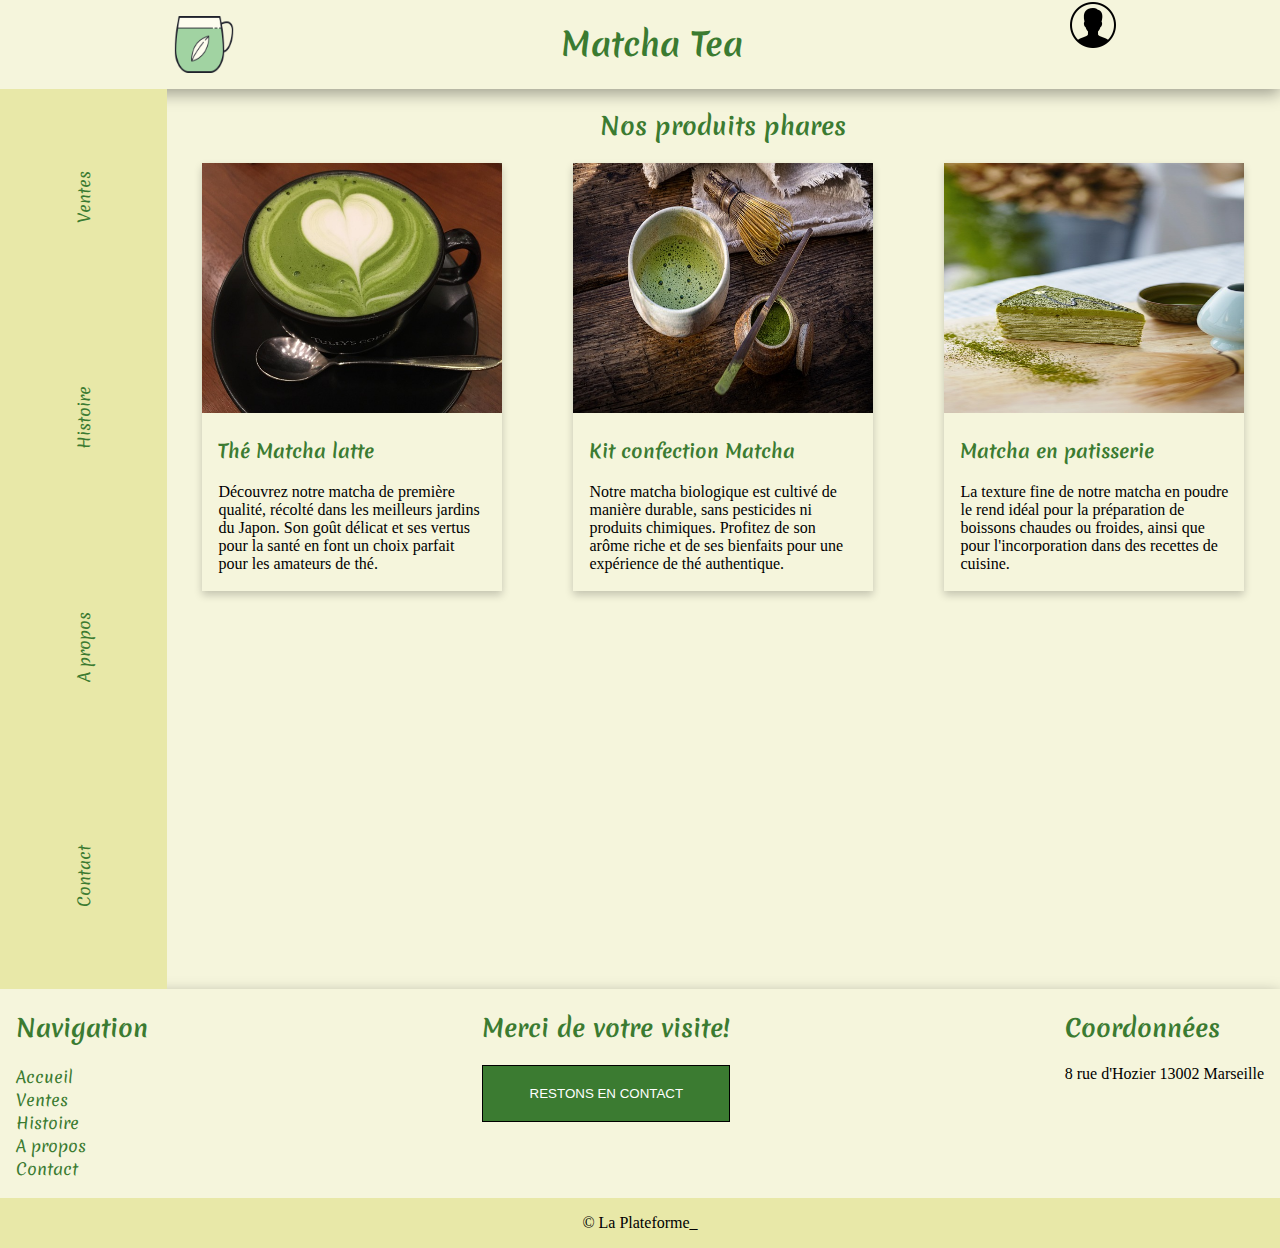
==== index.html @ 05bab0a2 "Removed img width property from html and  inserted in css" ====
<!DOCTYPE html>
<html lang="fr">
  <head>
    <meta charset="UTF-8" />
    <meta name="viewport" content="width=device-width, initial-scale=1.0" />
    <link rel="stylesheet" href="css/style.css" />
    <link rel="stylesheet" href="css/responsive.css" />
    <title>Matcha Tea - Accueil</title>
    <link rel="preconnect" href="https://fonts.googleapis.com" />
    <link rel="preconnect" href="https://fonts.gstatic.com" crossorigin />
    <link
      href="https://fonts.googleapis.com/css2?family=Merienda:wght@300..900&display=swap"
      rel="stylesheet" />
    <link
      href="https://fonts.googleapis.com/css2?family=Roboto+Serif:ital,opsz,wght@0,8..144,100..900;1,8..144,100..900&display=swap"
      rel="stylesheet" />
  </head>
  <body>
    <header>
      <img class="logo" src="images/icons8-matcha-tea-100.png" />
      <h1 class="mobile-hidden">Matcha Tea</h1>
      <img class="mobile-only" src="images/menu.png" alt="Menu">
      
        <img class="logoprof" src="images/icons8-account-50.png"
        alt="logo connexion" />


    </header>

    <div class="main-container">
      <aside id="desktop-navbar">
        <nav>
          <ul>
            <li class="mobile-hidden"><a href="#">Contact</a></li>
            <li class="mobile-hidden"><a href="#">A propos</a></li>
            <li class="mobile-hidden"><a href="#">Histoire</a></li>
            <li class="mobile-hidden"><a href="#">Ventes</a></li>
          </ul>
        </nav>
      </aside>
      <section id="products">
        <h2>Nos produits phares</h2>
        <div class="container">
          <article>
            <div class="card">
              <img src="images/matcha1.jpg">
              <div class="card-container">
                <h3>Thé Matcha latte</h3>
                <p> Découvrez notre matcha de première qualité, récolté dans les
                  meilleurs jardins du Japon. Son goût délicat et ses vertus
                  pour la
                  santé en font un choix parfait pour les amateurs de thé.</p>
              </div>
            </div>
          </article>

          <article>
            <div class="card">
              <img src="images/matcha2.jpg">
              <div class="card-container">
                <h3>Kit confection Matcha</h3>
                <p> Notre matcha biologique est cultivé de manière durable, sans
                  pesticides ni produits chimiques. Profitez de son arôme riche
                  et
                  de ses bienfaits pour une expérience de thé authentique.</p>
              </div>
            </div>
          </article>

          <article>
            <div class="card">
              <img src="images/matcha3.jpg" style="width:100%">
              <div class="card-container">
                <h3>Matcha en patisserie</h3>
                <p> La texture fine de notre matcha en poudre le rend idéal pour
                  la
                  préparation de boissons chaudes ou froides, ainsi que pour
                  l'incorporation dans des recettes de cuisine.</p>
              </div>
            </div>
          </article>
        </div>
      </section>
    </div>

    <footer>
      <nav>
        <h2>Navigation</h2>
        <ul>
          <li><a href="#">Accueil</a></li>
          <li><a href="#">Ventes</a></li>
          <li><a href="#">Histoire</a></li>
          <li><a href="#">A propos</a></li>
          <li><a href="#">Contact</a></li>
        </ul>
      </nav>

      <div class="footer-button">
        <h2>Merci de votre visite!</h2>
        <button>Restons en contact</button>

      </div>
      <div class="footer-contact-details">
        <h2>Coordonnées</h2>
        <p>8 rue d'Hozier 13002 Marseille</p>
      </div>
      <div class="footer-copyright">
        <p>© La Plateforme_</p>
      </div>
    </footer>
  </body>
</html>
---- css/style.css ----
/*BODY*/
body {
  background-color: #f5f5dc;
  margin: 0;
  font-family: "Roboto";
}

a {
  text-decoration: none;
  color: #3b7b31;
  font-family: "Merienda", cursive;
}


h3,
h2,
h1 {
  color: #3b7b31;
  font-family: "Merienda", cursive;
}



/* HEADER */
header {
  background-color: #f5f5dc;
  display: flex;
  justify-content: space-around;
  box-shadow: rgba(0, 0, 0, 0.35) 0px 5px 15px;
  align-items: centergi;
}

.logo {
  width: 75px;
}
.logoprof {
  width: 50px;
  height: 50px;
}

/* NAVBAR*/
#desktop-navbar
{
  display: none;
}
nav ul
{
  list-style: none;
  padding: 0;
}
.mobile-hidden
{
  display: none;
}

nav ul li img
{
    width: 50px;
}
img.mobile-only
{
  order: -1;
  width: 25px;
  height: 25px;
}

/* MAIN CONTENT */

.main-container
{
  display: flex;
  
}

.container
{
  width: 100%;
  justify-content: space-between;
  align-items: center;
  flex-direction: column;

}

#products
{
  width: 100%;
}
#products>h2
{
text-align: center;
}

.card {
  box-shadow: 0 4px 8px 0 rgba(24, 107, 43, 0.2);
  transition: 0.3s;

}
.card img {
  height: 250px;
}

.card:hover {
  box-shadow: 0 8px 16px 0 rgba(0,0,0,0.2);
}

.card-container
{
  padding: 2px 16px;
}

article img
{
  width:100%;
}
/*FOOTER*/
footer {
  background-color: #f5f5dc;
  display: flex;
  flex-direction: column;
  justify-content: space-around;
  box-shadow: rgba(0, 0, 0, 0.35) 0px 5px 15px;
  flex-wrap: wrap;
}

.footer-button
{
  order: 1;
}
button {
  border: 1px solid black;
  padding: 20px;
  text-align: center;
  background-color: #3b7b31;
  width: 100%;
  text-transform: uppercase;
  color: white;
}

.footer-copyright
{
  width: 100%;
  background-color: #e8e8a8;
  text-align: center;
}

footer nav, .footer-contact-details, .footer-button
{
  padding: 2px 16px;
}



.product {
  text-align: center;
}

.product img {
  max-width: 100%;
  border-radius: 8px;
  margin-bottom: 10px;
}

.buy-button {
  display: inline-block;
  background-color: #4caf50;
  color: white;
  padding: 10px 20px;
  text-decoration: none;
  border-radius: 5px;
  transition: background-color 0.3s;
}

.buy-button:hover {
  background-color: #45a049;
}
.container {
  display: flex;
  
}
.product3 {
  height: 22vw;
  width: 80%;
}
.product2 {
  height: 22vw;
  width: 90%;
}
.product1 {
  width: 90%;
  height: 48vh;
}
.produitsphares {
  display: flex;
}
---- css/responsive.css ----
@media only screen and (min-width: 768px)
{

/******************************************************* NAVBAR *********************************************/

#desktop-navbar
{
  display: block;
}

.mobile-only
{
    display: none;
}

.mobile-hidden
{
  display: block;
}
aside {
    width: 15%;
    background-color: #e8e8a8;
  }
  
  aside nav {
    height: 100%;
    width: 100%;
    writing-mode: vertical-rl;
    text-orientation: sideways;
    transform: rotate(-180deg);
  }
  
 aside nav ul {
    margin: 0;
    padding: 0;
    height: 100%;
    width: 100%;
    list-style: none;
    display: flex;
    justify-content: space-around;
    align-items: center;
  }


  /****************************************************** MAIN CONTENT ****************************************************/

.main-container
{
  display: flex;
}

.container
{
  display: flex;
  width: 100%;
  justify-content: space-around;
  flex-direction: row;

}
#products>h2
{
text-align: center;
}
article
{
    width: 300px;
    height: 600px;
}
.card {
  box-shadow: 0 4px 8px 0 rgba(0,0,0,0.2);
  transition: 0.3s;
}
.card img {
  height: 250px;
}

.card:hover {
  box-shadow: 0 8px 16px 0 rgba(0,0,0,0.2);
}

.card-container
{
  padding: 2px 16px;
}

/*********************************************FOOTER****************************************************/
footer {
    background-color: #f5f5dc;
    display: flex;
    flex-direction: row;
    justify-content: space-between;
    box-shadow: rgba(0, 0, 0, 0.35) 0px 5px 15px;
  }
  
  .footer-button
  {
    order: 0;
  }


}
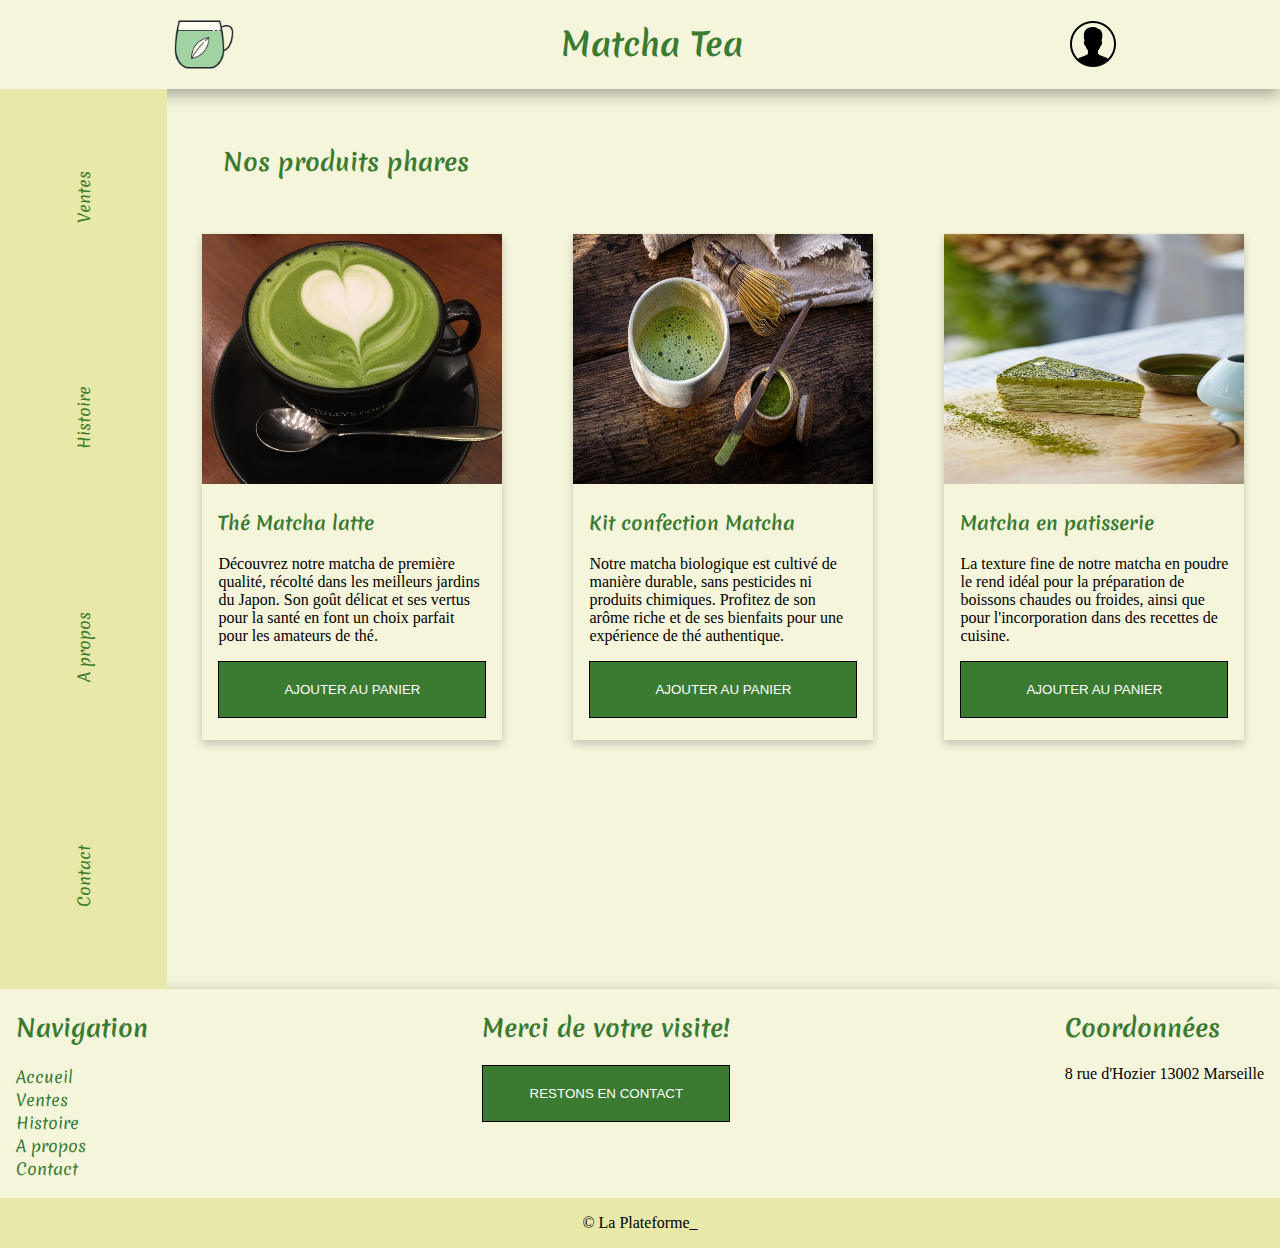
==== commit f7f0c7a9: "Fixed navbar" ====
--- a/index.html
+++ b/index.html
@@ -40,7 +40,9 @@
       </aside>
       <section id="products">
         <h2>Nos produits phares</h2>
+
         <div class="container">
+
           <article>
             <div class="card">
               <img src="images/matcha1.jpg">
@@ -50,6 +52,7 @@
                   meilleurs jardins du Japon. Son goût délicat et ses vertus
                   pour la
                   santé en font un choix parfait pour les amateurs de thé.</p>
+                  <button>Ajouter au panier</button>
               </div>
             </div>
           </article>
@@ -63,6 +66,8 @@
                   pesticides ni produits chimiques. Profitez de son arôme riche
                   et
                   de ses bienfaits pour une expérience de thé authentique.</p>
+                  <button>Ajouter au panier</button>
+
               </div>
             </div>
           </article>
@@ -76,6 +81,8 @@
                   la
                   préparation de boissons chaudes ou froides, ainsi que pour
                   l'incorporation dans des recettes de cuisine.</p>
+                  <button>Ajouter au panier</button>
+
               </div>
             </div>
           </article>
--- a/css/style.css
+++ b/css/style.css
@@ -27,7 +27,7 @@
   display: flex;
   justify-content: space-around;
   box-shadow: rgba(0, 0, 0, 0.35) 0px 5px 15px;
-  align-items: centergi;
+  align-items: center;
 }
 
 .logo {
@@ -78,6 +78,7 @@
   justify-content: space-between;
   align-items: center;
   flex-direction: column;
+  flex-wrap: wrap;
 
 }
 
@@ -87,12 +88,13 @@
 }
 #products>h2
 {
-text-align: center;
+  text-align: center;
 }
 
 .card {
   box-shadow: 0 4px 8px 0 rgba(24, 107, 43, 0.2);
   transition: 0.3s;
+  padding-bottom: 20px;
 
 }
 .card img {
@@ -106,6 +108,11 @@
 .card-container
 {
   padding: 2px 16px;
+}
+
+article
+{
+  margin-bottom: 20px;
 }
 
 article img
--- a/css/responsive.css
+++ b/css/responsive.css
@@ -59,7 +59,10 @@
 }
 #products>h2
 {
-text-align: center;
+  text-align: left;
+  margin: 5% 0 5% 5%;
+
+
 }
 article
 {
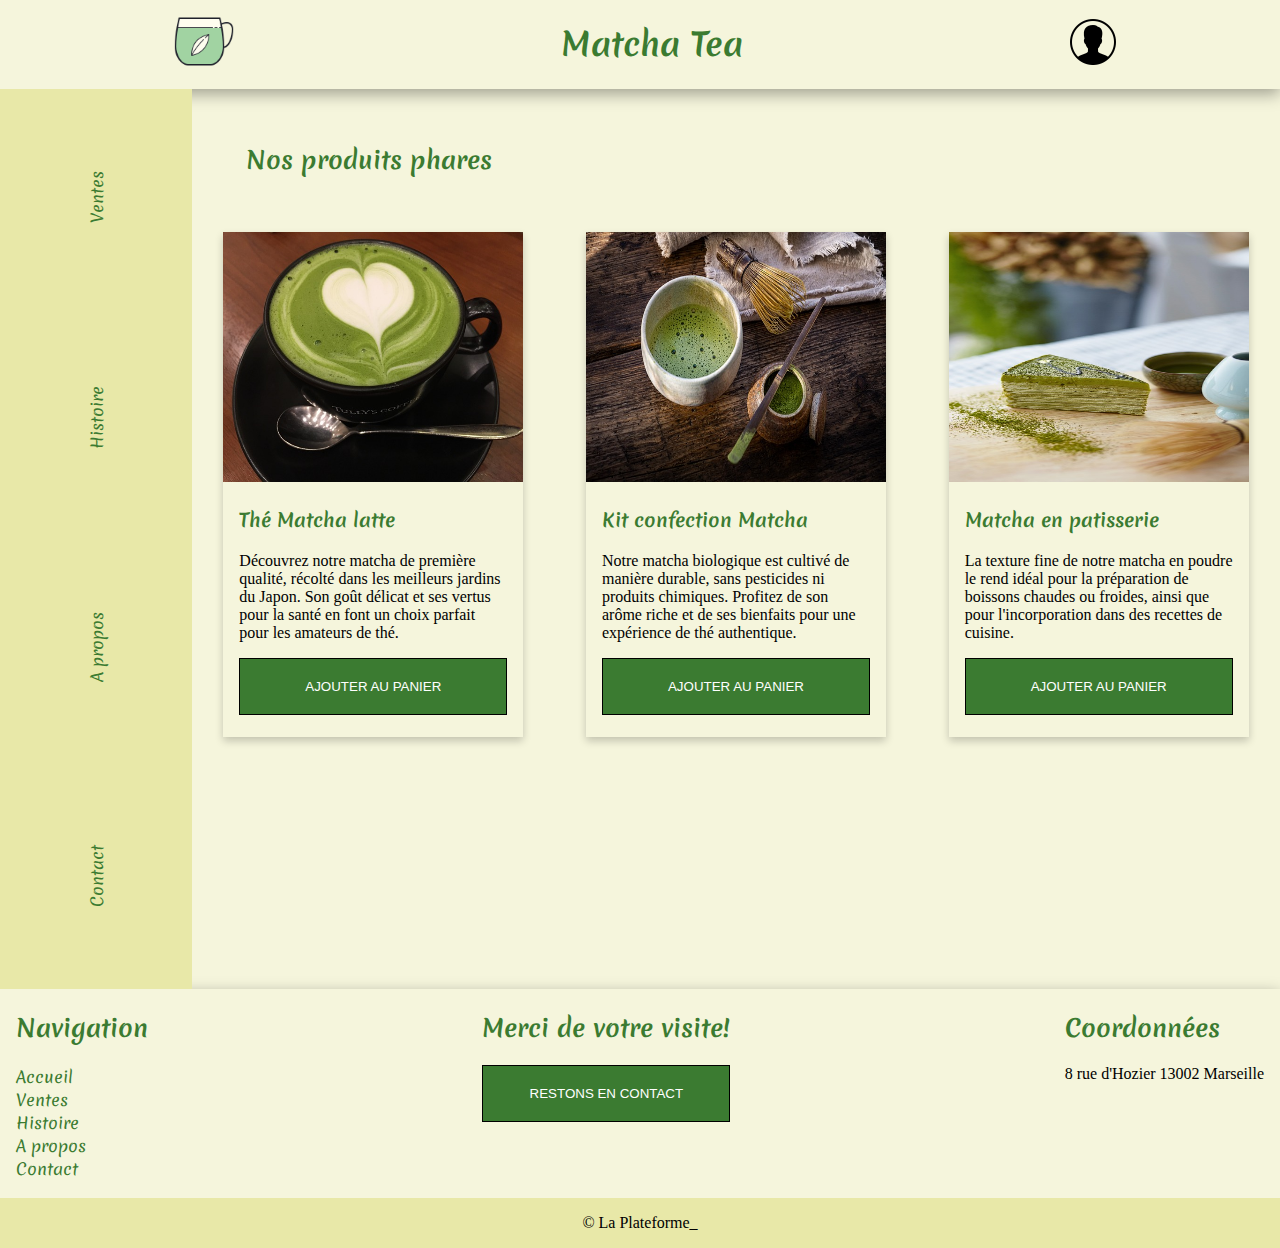
==== commit b518786a: "Added links to navigate on the site" ====
--- a/index.html
+++ b/index.html
@@ -4,6 +4,7 @@
     <meta charset="UTF-8" />
     <meta name="viewport" content="width=device-width, initial-scale=1.0" />
     <link rel="stylesheet" href="css/style.css" />
+    <link rel="stylesheet" href="css/index.css" />
     <link rel="stylesheet" href="css/responsive.css" />
     <title>Matcha Tea - Accueil</title>
     <link rel="preconnect" href="https://fonts.googleapis.com" />
@@ -17,13 +18,12 @@
   </head>
   <body>
     <header>
-      <img class="logo" src="images/icons8-matcha-tea-100.png" />
+      <a href="index.html"><img class="logo" src="images/icons8-matcha-tea-100.png" /></a>
       <h1 class="mobile-hidden">Matcha Tea</h1>
       <img class="mobile-only" src="images/menu.png" alt="Menu">
-      
-        <img class="logoprof" src="images/icons8-account-50.png"
-        alt="logo connexion" />
 
+      <a href="profil.html"><img class="logoprof" src="images/icons8-account-50.png"
+        alt="logo connexion" /></a>
 
     </header>
 
@@ -31,10 +31,10 @@
       <aside id="desktop-navbar">
         <nav>
           <ul>
-            <li class="mobile-hidden"><a href="#">Contact</a></li>
-            <li class="mobile-hidden"><a href="#">A propos</a></li>
-            <li class="mobile-hidden"><a href="#">Histoire</a></li>
-            <li class="mobile-hidden"><a href="#">Ventes</a></li>
+            <li class="mobile-hidden"><a href="contact.html">Contact</a></li>
+            <li class="mobile-hidden"><a href="apropos.html">A propos</a></li>
+            <li class="mobile-hidden"><a href="histoire.html">Histoire</a></li>
+            <li class="mobile-hidden"><a href="vente.html">Ventes</a></li>
           </ul>
         </nav>
       </aside>
@@ -52,7 +52,7 @@
                   meilleurs jardins du Japon. Son goût délicat et ses vertus
                   pour la
                   santé en font un choix parfait pour les amateurs de thé.</p>
-                  <button>Ajouter au panier</button>
+                <button>Ajouter au panier</button>
               </div>
             </div>
           </article>
@@ -66,7 +66,7 @@
                   pesticides ni produits chimiques. Profitez de son arôme riche
                   et
                   de ses bienfaits pour une expérience de thé authentique.</p>
-                  <button>Ajouter au panier</button>
+                <button>Ajouter au panier</button>
 
               </div>
             </div>
@@ -81,7 +81,7 @@
                   la
                   préparation de boissons chaudes ou froides, ainsi que pour
                   l'incorporation dans des recettes de cuisine.</p>
-                  <button>Ajouter au panier</button>
+                <button>Ajouter au panier</button>
 
               </div>
             </div>
@@ -94,11 +94,11 @@
       <nav>
         <h2>Navigation</h2>
         <ul>
-          <li><a href="#">Accueil</a></li>
-          <li><a href="#">Ventes</a></li>
-          <li><a href="#">Histoire</a></li>
-          <li><a href="#">A propos</a></li>
-          <li><a href="#">Contact</a></li>
+          <li><a href="index.html">Accueil</a></li>
+          <li><a href="vente.html">Ventes</a></li>
+          <li><a href="histoire.html">Histoire</a></li>
+          <li><a href="apropos.html">A propos</a></li>
+          <li><a href="contact.html">Contact</a></li>
         </ul>
       </nav>
 
--- a/css/style.css
+++ b/css/style.css
@@ -10,7 +10,6 @@
   color: #3b7b31;
   font-family: "Merienda", cursive;
 }
-
 
 h3,
 h2,
@@ -69,9 +68,7 @@
 .main-container
 {
   display: flex;
-  
 }
-
 .container
 {
   width: 100%;
@@ -82,43 +79,6 @@
 
 }
 
-#products
-{
-  width: 100%;
-}
-#products>h2
-{
-  text-align: center;
-}
-
-.card {
-  box-shadow: 0 4px 8px 0 rgba(24, 107, 43, 0.2);
-  transition: 0.3s;
-  padding-bottom: 20px;
-
-}
-.card img {
-  height: 250px;
-}
-
-.card:hover {
-  box-shadow: 0 8px 16px 0 rgba(0,0,0,0.2);
-}
-
-.card-container
-{
-  padding: 2px 16px;
-}
-
-article
-{
-  margin-bottom: 20px;
-}
-
-article img
-{
-  width:100%;
-}
 /*FOOTER*/
 footer {
   background-color: #f5f5dc;
@@ -154,48 +114,3 @@
 {
   padding: 2px 16px;
 }
-
-
-
-.product {
-  text-align: center;
-}
-
-.product img {
-  max-width: 100%;
-  border-radius: 8px;
-  margin-bottom: 10px;
-}
-
-.buy-button {
-  display: inline-block;
-  background-color: #4caf50;
-  color: white;
-  padding: 10px 20px;
-  text-decoration: none;
-  border-radius: 5px;
-  transition: background-color 0.3s;
-}
-
-.buy-button:hover {
-  background-color: #45a049;
-}
-.container {
-  display: flex;
-  
-}
-.product3 {
-  height: 22vw;
-  width: 80%;
-}
-.product2 {
-  height: 22vw;
-  width: 90%;
-}
-.product1 {
-  width: 90%;
-  height: 48vh;
-}
-.produitsphares {
-  display: flex;
-}
--- a/css/index.css
+++ b/css/index.css
@@ -0,0 +1,52 @@
+#products {
+    width: 100%;
+  }
+  
+  #products>h2 {
+    text-align: center;
+  }
+  
+  .card {
+    box-shadow: 0 4px 8px 0 rgba(24, 107, 43, 0.2);
+    transition: 0.3s;
+    padding-bottom: 20px;
+  
+  }
+  
+  .card img {
+    height: 250px;
+  }
+  
+  
+  .card-container {
+    padding: 2px 16px;
+  }
+  
+  article {
+    width: 300px;
+    margin-bottom: 5%;
+  }
+  
+  article img {
+    width: 100%;
+  }
+  /**/
+  @media only screen and (min-width: 768px) {
+    #products>h2 {
+      text-align: left;
+      margin: 5% 0 5% 5%;
+  
+  
+    }
+  
+    .card {
+      box-shadow: 0 4px 8px 0 rgba(0, 0, 0, 0.2);
+      transition: 0.3s;
+    }
+  
+  
+    .card:hover {
+      box-shadow: 0 8px 16px 0 rgba(0, 0, 0, 0.2);
+    }
+  }
+ 
--- a/css/responsive.css
+++ b/css/responsive.css
@@ -18,7 +18,7 @@
   display: block;
 }
 aside {
-    width: 15%;
+    min-width: 15%;
     background-color: #e8e8a8;
   }
   
@@ -56,35 +56,25 @@
   justify-content: space-around;
   flex-direction: row;
 
-}
-#products>h2
-{
-  text-align: left;
-  margin: 5% 0 5% 5%;
+  }
+
+  #products>h2 {
+    text-align: left;
+    margin: 5% 0 5% 5%;
 
 
-}
-article
-{
-    width: 300px;
-    height: 600px;
-}
-.card {
-  box-shadow: 0 4px 8px 0 rgba(0,0,0,0.2);
-  transition: 0.3s;
-}
-.card img {
-  height: 250px;
-}
+  }
 
-.card:hover {
-  box-shadow: 0 8px 16px 0 rgba(0,0,0,0.2);
-}
+  .card {
+    box-shadow: 0 4px 8px 0 rgba(0, 0, 0, 0.2);
+    transition: 0.3s;
+  }
 
-.card-container
-{
-  padding: 2px 16px;
-}
+
+  .card:hover {
+    box-shadow: 0 8px 16px 0 rgba(0, 0, 0, 0.2);
+  }
+
 
 /*********************************************FOOTER****************************************************/
 footer {
@@ -100,6 +90,4 @@
     order: 0;
   }
 
-
-}
-
+}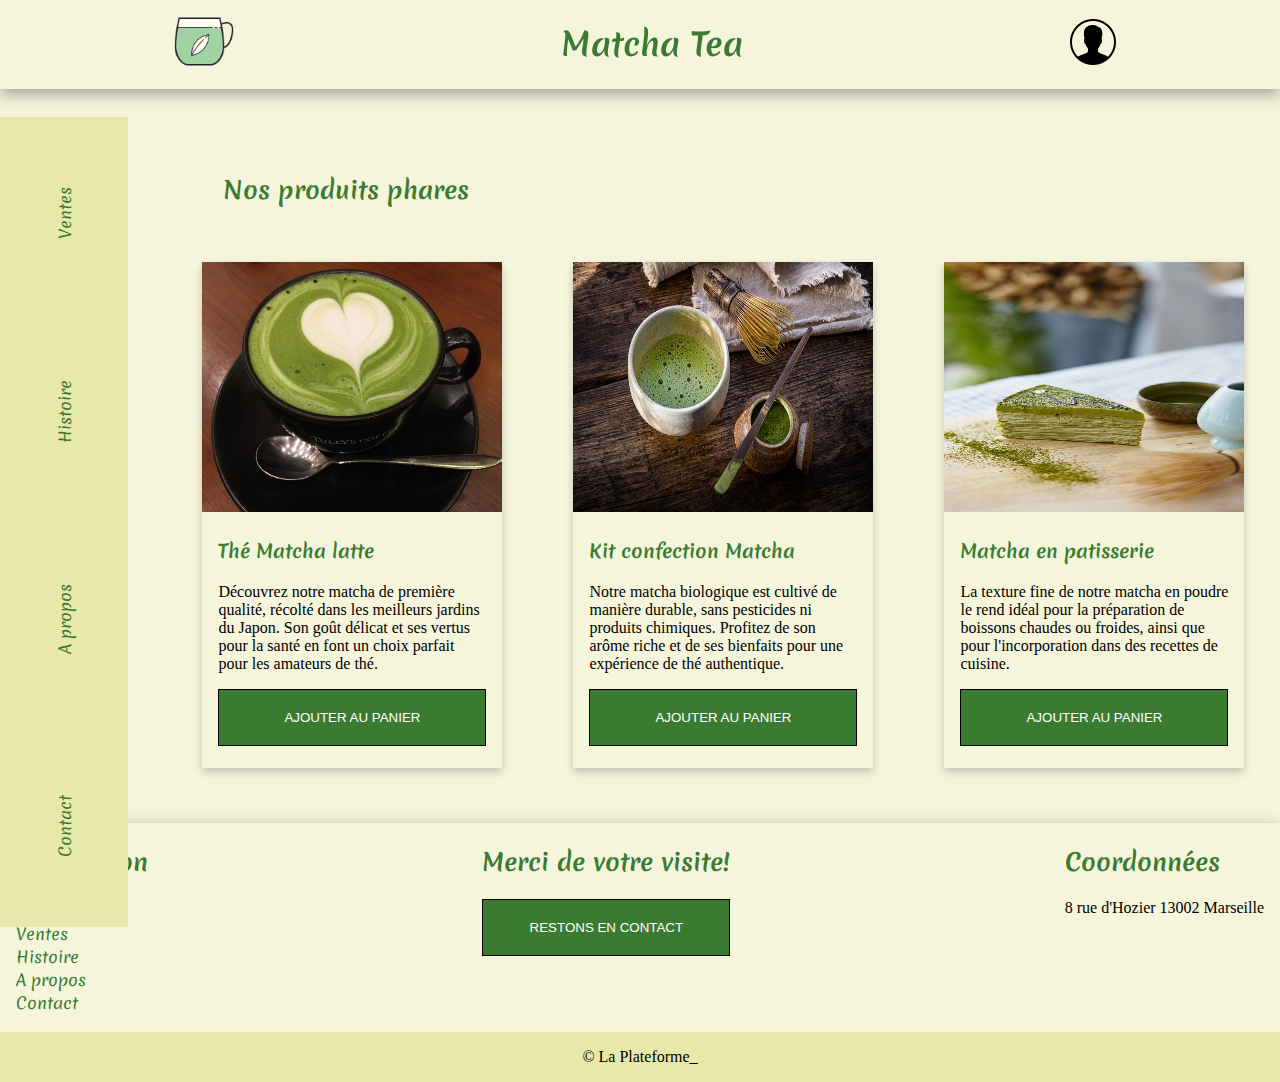
==== commit ead78ff7: "Navbar fixed finished" ====
--- a/index.html
+++ b/index.html
@@ -24,9 +24,8 @@
 
       <a href="profil.html"><img class="logoprof" src="images/icons8-account-50.png"
         alt="logo connexion" /></a>
-
     </header>
-
+    <div id="position-fixed-header"></div>
     <div class="main-container">
       <aside id="desktop-navbar">
         <nav>
@@ -38,6 +37,8 @@
           </ul>
         </nav>
       </aside>
+
+      <div id="position-fixed-navbar"></div>
       <section id="products">
         <h2>Nos produits phares</h2>
 
--- a/css/style.css
+++ b/css/style.css
@@ -3,6 +3,10 @@
   background-color: #f5f5dc;
   margin: 0;
   font-family: "Roboto";
+}
+body, html
+{
+  height: 100%;  
 }
 
 a {
@@ -27,8 +31,14 @@
   justify-content: space-around;
   box-shadow: rgba(0, 0, 0, 0.35) 0px 5px 15px;
   align-items: center;
+  position: fixed;
+  width: 100%;
 }
 
+#position-fixed-header
+{
+  height: 13%;
+}
 .logo {
   width: 75px;
 }
--- a/css/responsive.css
+++ b/css/responsive.css
@@ -2,7 +2,10 @@
 {
 
 /******************************************************* NAVBAR *********************************************/
-
+#position-fixed-navbar
+{
+  width: 15%;
+}
 #desktop-navbar
 {
   display: block;
@@ -18,7 +21,9 @@
   display: block;
 }
 aside {
-    min-width: 15%;
+    width: 10%;
+    height: 90%;
+    position: fixed;
     background-color: #e8e8a8;
   }
   
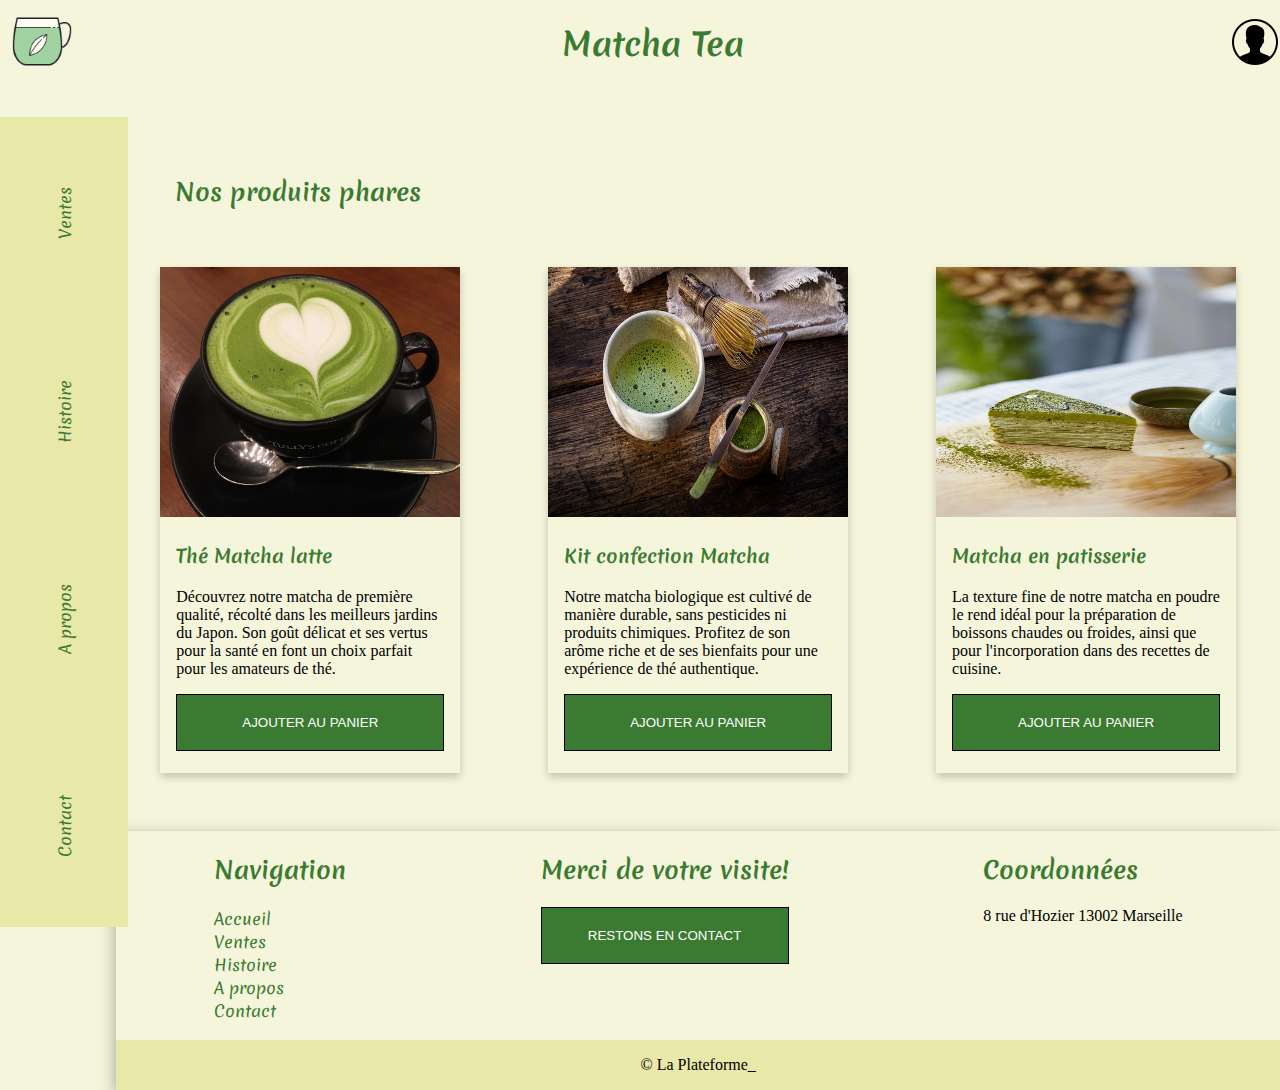
==== commit bfb4142f: "Space around for footer" ====
--- a/index.html
+++ b/index.html
@@ -87,34 +87,36 @@
               </div>
             </div>
           </article>
+
+          <footer>
+            <nav>
+              <h2>Navigation</h2>
+              <ul>
+                <li><a href="index.html">Accueil</a></li>
+                <li><a href="vente.html">Ventes</a></li>
+                <li><a href="histoire.html">Histoire</a></li>
+                <li><a href="apropos.html">A propos</a></li>
+                <li><a href="contact.html">Contact</a></li>
+              </ul>
+            </nav>
+      
+            <div class="footer-button">
+              <h2>Merci de votre visite!</h2>
+              <button>Restons en contact</button>
+      
+            </div>
+            <div class="footer-contact-details">
+              <h2>Coordonnées</h2>
+              <p>8 rue d'Hozier 13002 Marseille</p>
+            </div>
+            <div class="footer-copyright">
+              <p>© La Plateforme_</p>
+            </div>
+          </footer>
         </div>
       </section>
     </div>
 
-    <footer>
-      <nav>
-        <h2>Navigation</h2>
-        <ul>
-          <li><a href="index.html">Accueil</a></li>
-          <li><a href="vente.html">Ventes</a></li>
-          <li><a href="histoire.html">Histoire</a></li>
-          <li><a href="apropos.html">A propos</a></li>
-          <li><a href="contact.html">Contact</a></li>
-        </ul>
-      </nav>
 
-      <div class="footer-button">
-        <h2>Merci de votre visite!</h2>
-        <button>Restons en contact</button>
-
-      </div>
-      <div class="footer-contact-details">
-        <h2>Coordonnées</h2>
-        <p>8 rue d'Hozier 13002 Marseille</p>
-      </div>
-      <div class="footer-copyright">
-        <p>© La Plateforme_</p>
-      </div>
-    </footer>
   </body>
 </html>
--- a/css/style.css
+++ b/css/style.css
@@ -28,8 +28,7 @@
 header {
   background-color: #f5f5dc;
   display: flex;
-  justify-content: space-around;
-  box-shadow: rgba(0, 0, 0, 0.35) 0px 5px 15px;
+  justify-content: space-between;
   align-items: center;
   position: fixed;
   width: 100%;
@@ -40,7 +39,7 @@
   height: 13%;
 }
 .logo {
-  width: 75px;
+width: 75px;
 }
 .logoprof {
   width: 50px;
@@ -91,6 +90,7 @@
 
 /*FOOTER*/
 footer {
+  width: 100%;
   background-color: #f5f5dc;
   display: flex;
   flex-direction: column;
--- a/css/responsive.css
+++ b/css/responsive.css
@@ -4,7 +4,7 @@
 /******************************************************* NAVBAR *********************************************/
 #position-fixed-navbar
 {
-  width: 15%;
+  width: 10%;
 }
 #desktop-navbar
 {
@@ -86,7 +86,7 @@
     background-color: #f5f5dc;
     display: flex;
     flex-direction: row;
-    justify-content: space-between;
+    justify-content: space-around;
     box-shadow: rgba(0, 0, 0, 0.35) 0px 5px 15px;
   }
   
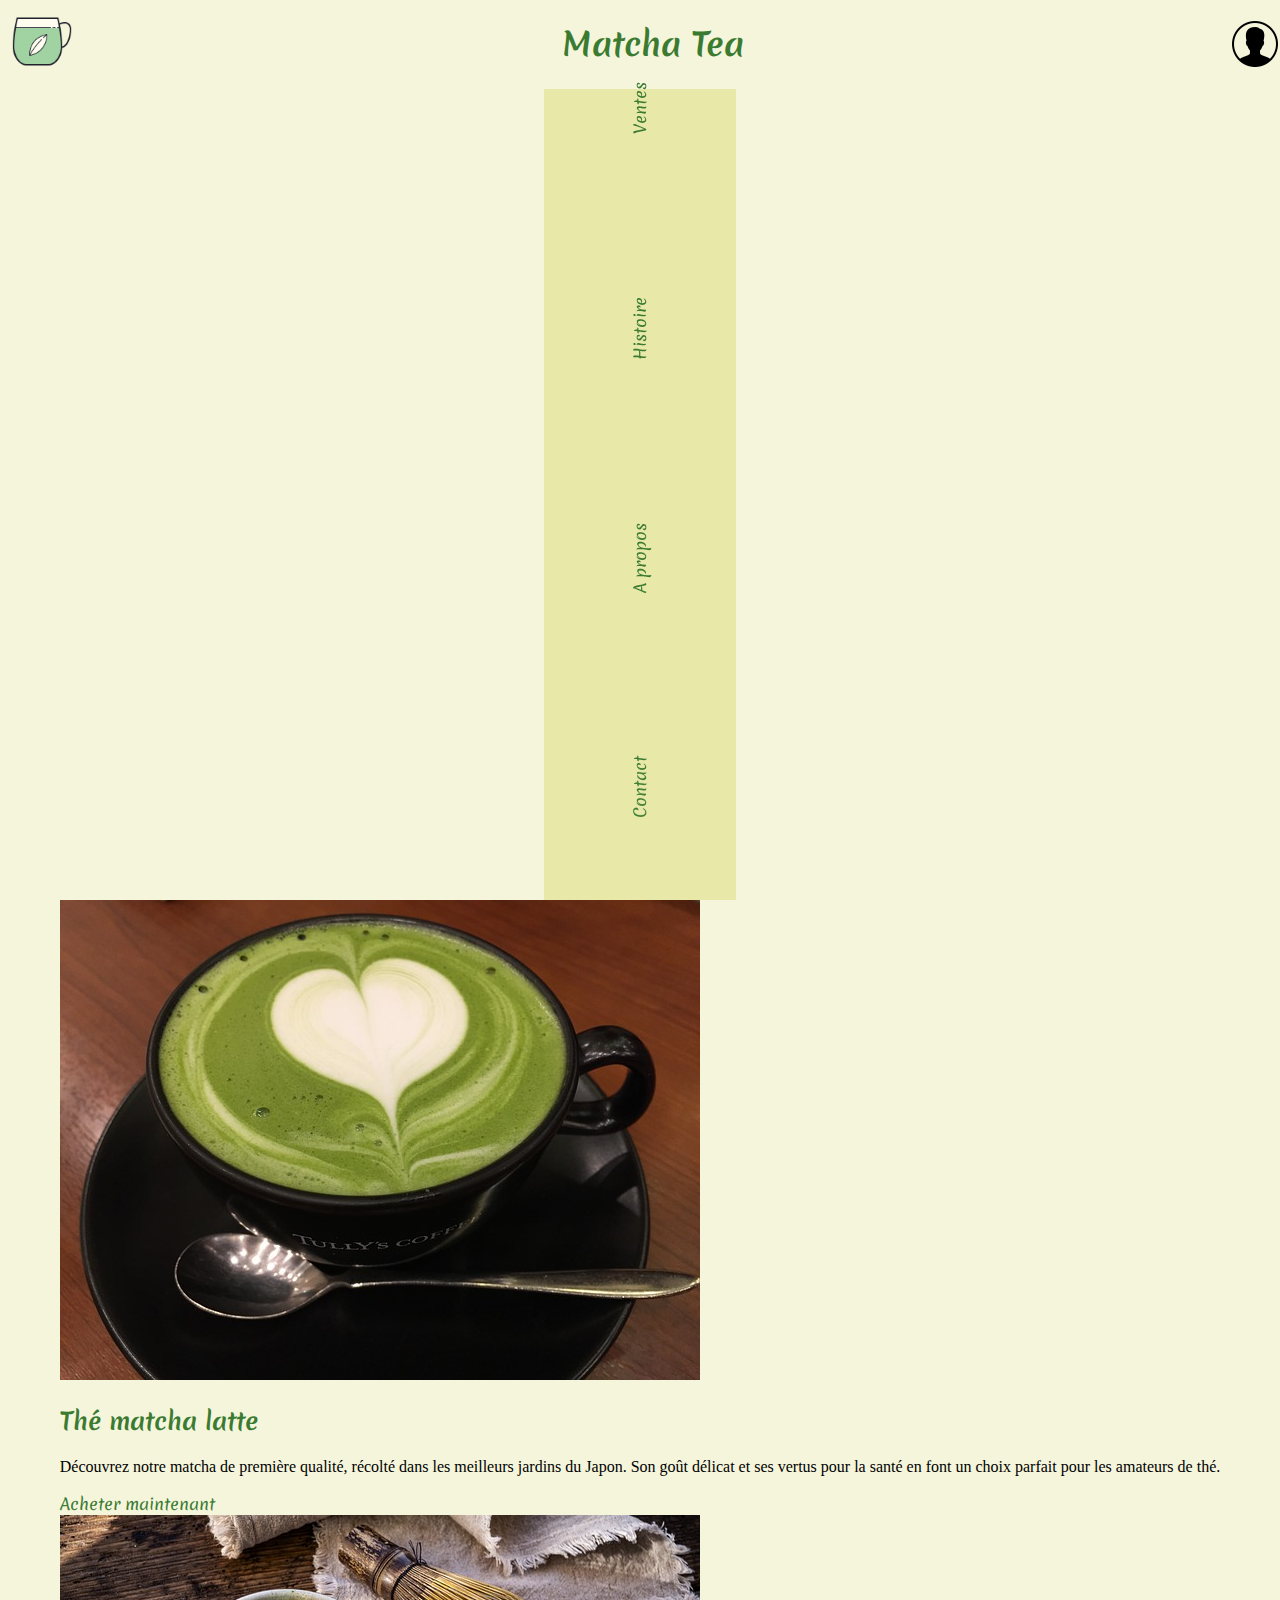
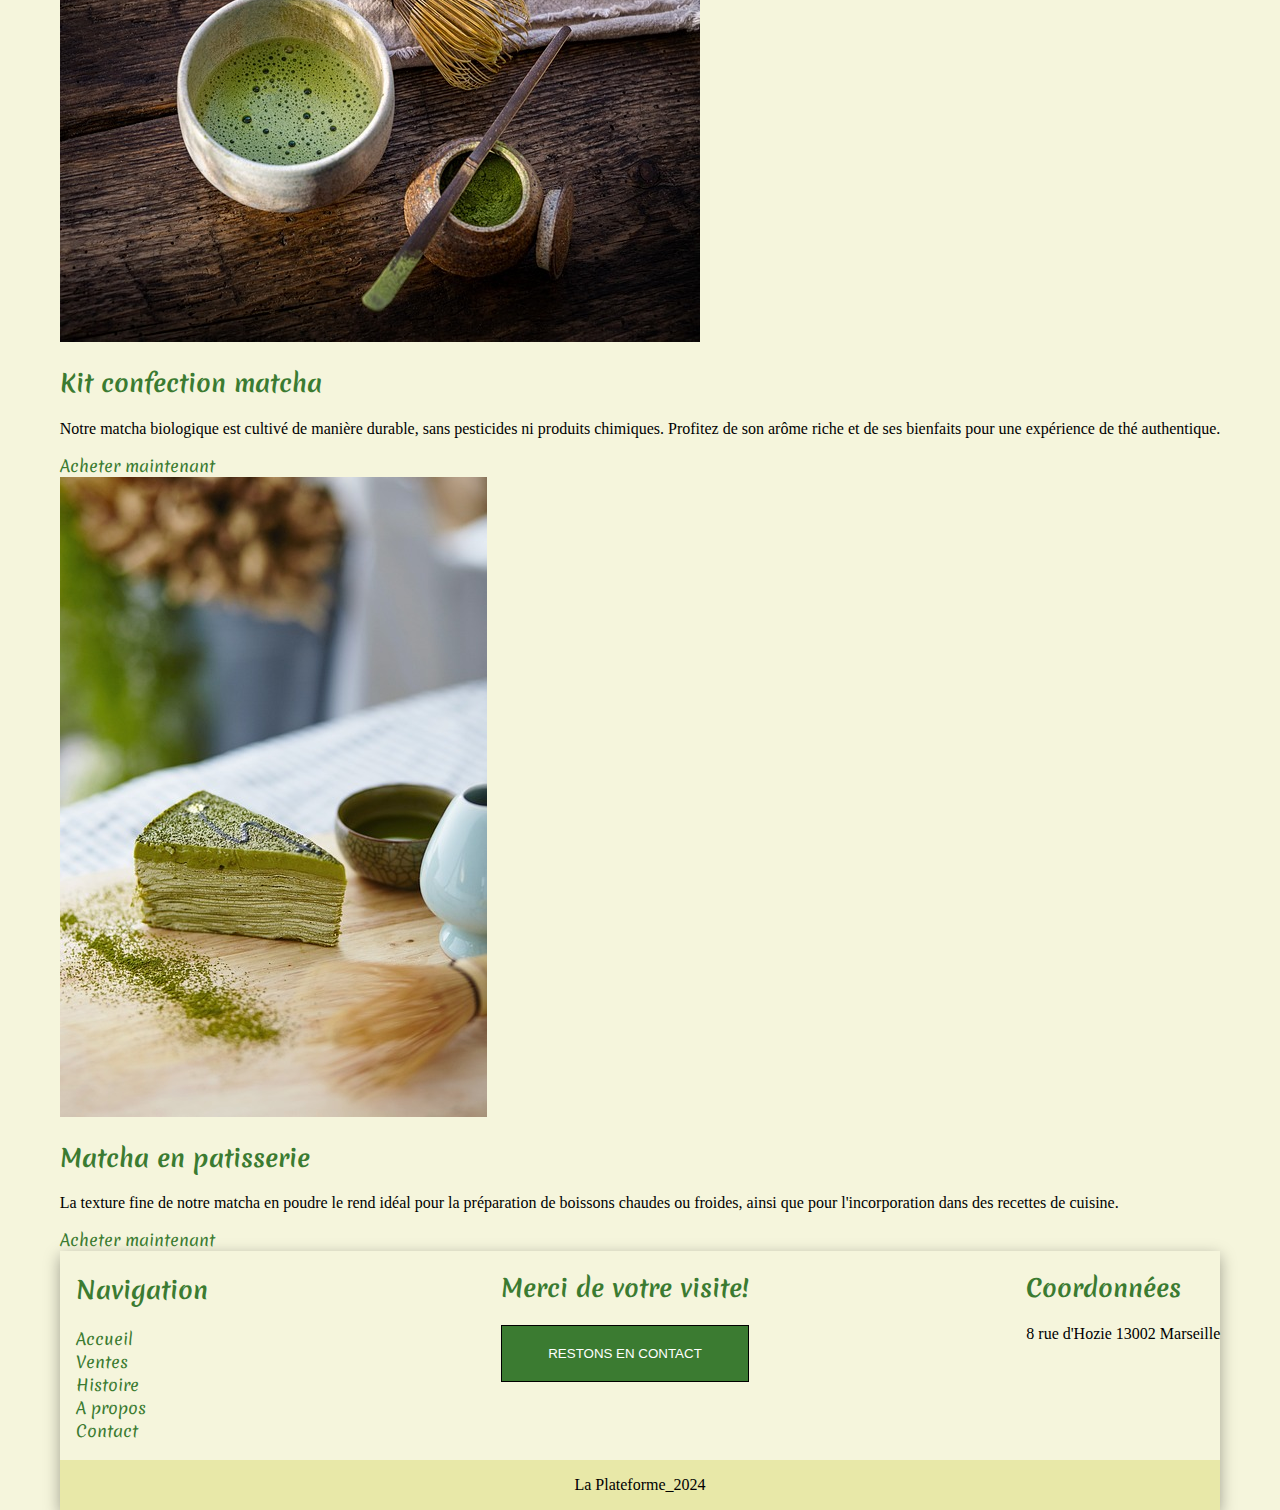
==== commit fa48eae7: "mise a jour" ====
--- a/index.html
+++ b/index.html
@@ -4,119 +4,105 @@
     <meta charset="UTF-8" />
     <meta name="viewport" content="width=device-width, initial-scale=1.0" />
     <link rel="stylesheet" href="css/style.css" />
-    <link rel="stylesheet" href="css/index.css" />
     <link rel="stylesheet" href="css/responsive.css" />
     <title>Matcha Tea - Accueil</title>
     <link rel="preconnect" href="https://fonts.googleapis.com" />
     <link rel="preconnect" href="https://fonts.gstatic.com" crossorigin />
     <link
       href="https://fonts.googleapis.com/css2?family=Merienda:wght@300..900&display=swap"
-      rel="stylesheet" />
+      rel="stylesheet"
+    />
     <link
       href="https://fonts.googleapis.com/css2?family=Roboto+Serif:ital,opsz,wght@0,8..144,100..900;1,8..144,100..900&display=swap"
-      rel="stylesheet" />
+      rel="stylesheet"
+    />
   </head>
   <body>
     <header>
-      <a href="index.html"><img class="logo" src="images/icons8-matcha-tea-100.png" /></a>
-      <h1 class="mobile-hidden">Matcha Tea</h1>
-      <img class="mobile-only" src="images/menu.png" alt="Menu">
+      <a href="/index.html"
+        ><img class="logo" src="/images/icons8-matcha-tea-100.png"
+      /></a>
+      <h1>Matcha Tea</h1>
+      <img
+        class="logoprof"
+        src="/images/icons8-account-50.png"
+        alt="logo connexion"
+      />
+    </header>
 
-      <a href="profil.html"><img class="logoprof" src="images/icons8-account-50.png"
-        alt="logo connexion" /></a>
-    </header>
-    <div id="position-fixed-header"></div>
-    <div class="main-container">
-      <aside id="desktop-navbar">
-        <nav>
-          <ul>
-            <li class="mobile-hidden"><a href="contact.html">Contact</a></li>
-            <li class="mobile-hidden"><a href="apropos.html">A propos</a></li>
-            <li class="mobile-hidden"><a href="histoire.html">Histoire</a></li>
-            <li class="mobile-hidden"><a href="vente.html">Ventes</a></li>
-          </ul>
-        </nav>
-      </aside>
+    <main>
+      <div class="container">
+        <aside>
+          <nav>
+            <ul>
+              <li><a href="/contact.html">Contact</a></li>
+              <li><a href="/apropos.html">A propos</a></li>
+              <li><a href="/histoire.html">Histoire</a></li>
+              <li><a href="/vente.html">Ventes</a></li>
+            </ul>
+          </nav>
+        </aside>
+        <div class="content">
+          <div class="product">
+            <img class="product1" src="/images/matcha1.jpg" alt="Matcha 1" />
+            <h2>Thé matcha latte</h2>
+            <p>
+              Découvrez notre matcha de première qualité, récolté dans les
+              meilleurs jardins du Japon. Son goût délicat et ses vertus pour la
+              santé en font un choix parfait pour les amateurs de thé.
+            </p>
+            <a href="#" class="buy-button">Acheter maintenant</a>
+          </div>
 
-      <div id="position-fixed-navbar"></div>
-      <section id="products">
-        <h2>Nos produits phares</h2>
+          <div class="product">
+            <img class="product2" src="/images/matcha2.jpg" alt="Matcha 2" />
+            <h2>Kit confection matcha</h2>
+            <p>
+              Notre matcha biologique est cultivé de manière durable, sans
+              pesticides ni produits chimiques. Profitez de son arôme riche et
+              de ses bienfaits pour une expérience de thé authentique.
+            </p>
+            <a href="#" class="buy-button">Acheter maintenant</a>
+          </div>
 
-        <div class="container">
-
-          <article>
-            <div class="card">
-              <img src="images/matcha1.jpg">
-              <div class="card-container">
-                <h3>Thé Matcha latte</h3>
-                <p> Découvrez notre matcha de première qualité, récolté dans les
-                  meilleurs jardins du Japon. Son goût délicat et ses vertus
-                  pour la
-                  santé en font un choix parfait pour les amateurs de thé.</p>
-                <button>Ajouter au panier</button>
-              </div>
-            </div>
-          </article>
-
-          <article>
-            <div class="card">
-              <img src="images/matcha2.jpg">
-              <div class="card-container">
-                <h3>Kit confection Matcha</h3>
-                <p> Notre matcha biologique est cultivé de manière durable, sans
-                  pesticides ni produits chimiques. Profitez de son arôme riche
-                  et
-                  de ses bienfaits pour une expérience de thé authentique.</p>
-                <button>Ajouter au panier</button>
-
-              </div>
-            </div>
-          </article>
-
-          <article>
-            <div class="card">
-              <img src="images/matcha3.jpg" style="width:100%">
-              <div class="card-container">
-                <h3>Matcha en patisserie</h3>
-                <p> La texture fine de notre matcha en poudre le rend idéal pour
-                  la
-                  préparation de boissons chaudes ou froides, ainsi que pour
-                  l'incorporation dans des recettes de cuisine.</p>
-                <button>Ajouter au panier</button>
-
-              </div>
-            </div>
-          </article>
-
+          <div class="product">
+            <img class="product3" src="/images/matcha3.jpg" alt="Matcha 3" />
+            <h2>Matcha en patisserie</h2>
+            <p>
+              La texture fine de notre matcha en poudre le rend idéal pour la
+              préparation de boissons chaudes ou froides, ainsi que pour
+              l'incorporation dans des recettes de cuisine.
+            </p>
+            <a href="#" class="buy-button">Acheter maintenant</a>
+          </div>
           <footer>
             <nav>
               <h2>Navigation</h2>
               <ul>
-                <li><a href="index.html">Accueil</a></li>
-                <li><a href="vente.html">Ventes</a></li>
-                <li><a href="histoire.html">Histoire</a></li>
-                <li><a href="apropos.html">A propos</a></li>
-                <li><a href="contact.html">Contact</a></li>
+                <li><a href="/index.html">Accueil</a></li>
+                <li><a href="/vente.html">Ventes</a></li>
+                <li><a href="/histoire.html">Histoire</a></li>
+                <li><a href="/apropos.html">A propos</a></li>
+                <li><a href="/contact.html">Contact</a></li>
               </ul>
             </nav>
       
-            <div class="footer-button">
+            <div class="footerMid">
               <h2>Merci de votre visite!</h2>
               <button>Restons en contact</button>
-      
             </div>
-            <div class="footer-contact-details">
+            <div class="footerCoord">
               <h2>Coordonnées</h2>
-              <p>8 rue d'Hozier 13002 Marseille</p>
+              <p>8 rue d'Hozie 13002 Marseille</p>
             </div>
             <div class="footer-copyright">
-              <p>© La Plateforme_</p>
+              <p>La Plateforme_2024</p>
             </div>
           </footer>
         </div>
-      </section>
-    </div>
-
-
+      
+    </main>
+    
+  
   </body>
 </html>
--- a/css/responsive.css
+++ b/css/responsive.css
@@ -1,32 +1,21 @@
-@media only screen and (min-width: 768px)
-{
+@media only screen and (min-width: 768px) {
+  /******************************************************* NAVBAR *********************************************/
 
-/******************************************************* NAVBAR *********************************************/
-#position-fixed-navbar
-{
-  width: 10%;
-}
-#desktop-navbar
-{
-  display: block;
-}
+  #desktop-navbar {
+    display: block;
+  }
 
-.mobile-only
-{
+  .mobile-only {
     display: none;
-}
-
-.mobile-hidden
-{
-  display: block;
-}
-aside {
-    width: 10%;
-    height: 90%;
-    position: fixed;
+  }
+  .mobile-hidden {
+    display: block;
+  }
+  aside {
+    width: 15%;
     background-color: #e8e8a8;
   }
-  
+
   aside nav {
     height: 100%;
     width: 100%;
@@ -34,8 +23,8 @@
     text-orientation: sideways;
     transform: rotate(-180deg);
   }
-  
- aside nav ul {
+
+  aside nav ul {
     margin: 0;
     padding: 0;
     height: 100%;
@@ -44,55 +33,46 @@
     display: flex;
     justify-content: space-around;
     align-items: center;
+    flex-direction: row;
+  }
+  .mainContainer {
+    display: flex;
   }
 
-
-  /****************************************************** MAIN CONTENT ****************************************************/
-
-.main-container
-{
-  display: flex;
-}
-
-.container
-{
-  display: flex;
-  width: 100%;
-  justify-content: space-around;
-  flex-direction: row;
-
+  .container {
+    display: flex;
+    width: 100%;
+    justify-content: space-around;
+    flex-direction: row;
   }
-
-  #products>h2 {
-    text-align: left;
-    margin: 5% 0 5% 5%;
-
-
-  }
-
-  .card {
-    box-shadow: 0 4px 8px 0 rgba(0, 0, 0, 0.2);
-    transition: 0.3s;
-  }
-
-
-  .card:hover {
-    box-shadow: 0 8px 16px 0 rgba(0, 0, 0, 0.2);
-  }
-
-
-/*********************************************FOOTER****************************************************/
-footer {
+  footer {
     background-color: #f5f5dc;
     display: flex;
     flex-direction: row;
-    justify-content: space-around;
+    justify-content: space-between;
     box-shadow: rgba(0, 0, 0, 0.35) 0px 5px 15px;
   }
-  
-  .footer-button
-  {
+
+  .footerMid {
     order: 0;
   }
-
-}+  .logocompte {
+    padding-left: 200px;
+    width: 50px;
+  }
+  .form-profil {
+    width: 450px;
+  }
+  .formProfil {
+    display: flex;
+    padding-left: 350px;
+    align-items: center;
+  }
+  .equipe {
+    display: flex;
+    flex-direction: row;
+  }
+  .portrait {
+    margin-left: 100px;
+  }
+}
